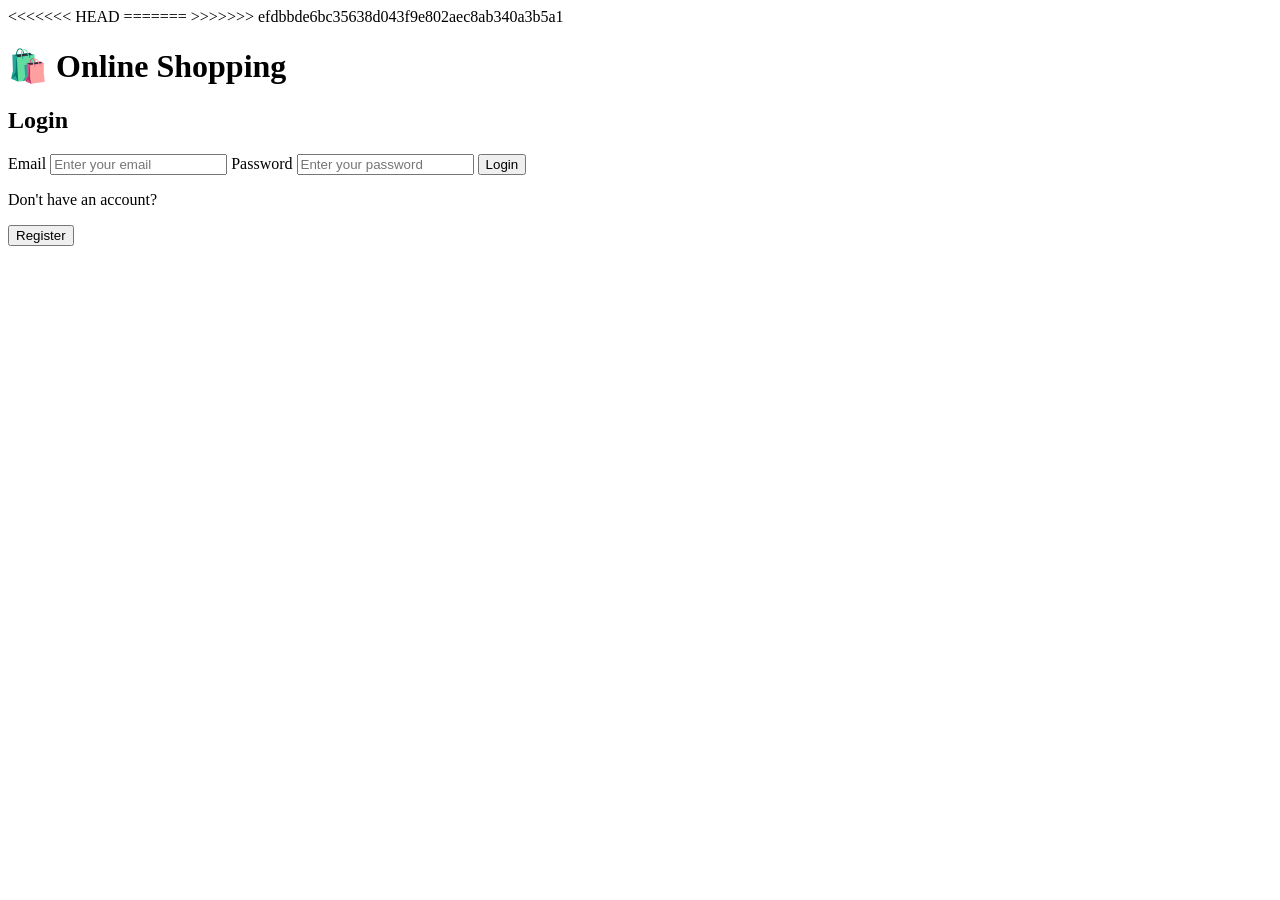
==== index.html @ c3b37308 "Swathi's Mart Project" ====
<!DOCTYPE html>
<html>
<head>
<<<<<<< HEAD
    <title>Online Shopping - Login</title>
    <link rel="stylesheet" href="style.css">
=======
    <title>Online Shopping</title>
>>>>>>> efdbbde6bc35638d043f9e802aec8ab340a3b5a1
</head>

<body>

    <div class="login-container">

        <h1>🛍️ Online Shopping</h1>
        <h2>Login</h2>

        <form onsubmit="login(event)">
            <label>Email</label>
            <input type="email" placeholder="Enter your email" required>

            <label>Password</label>
            <input type="password" placeholder="Enter your password"required>

            <button type="submit">Login</button>
        </form>
        </div>

    <script src="script.js"></script>
</body>
</html>

        <p>Don't have an account?</p>
        <button class="register-btn">Register</button>

    </div>

</body>
</html>
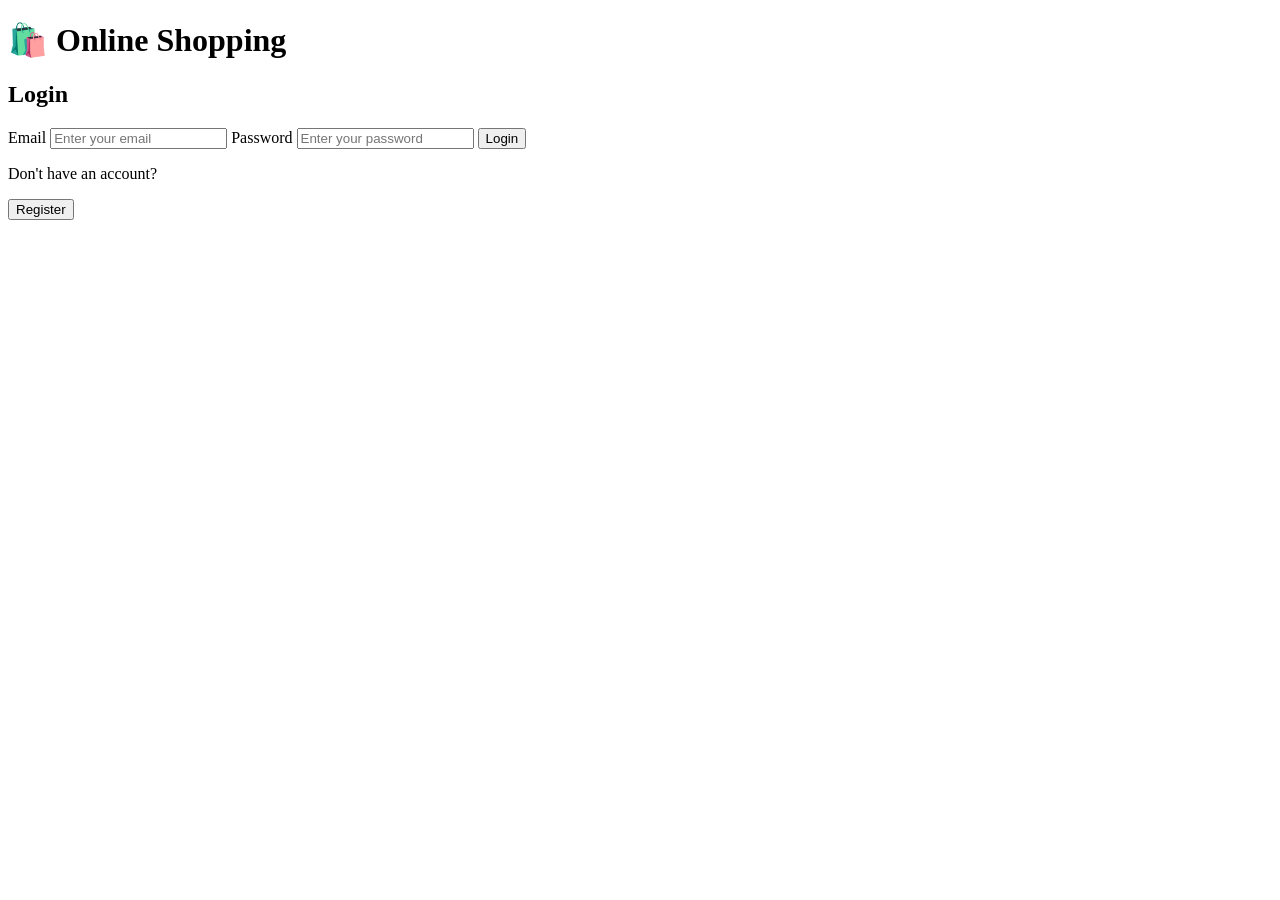
==== commit d1a82ad4: "added login page" ====
--- a/index.html
+++ b/index.html
@@ -1,12 +1,9 @@
 <!DOCTYPE html>
 <html>
+
 <head>
-<<<<<<< HEAD
     <title>Online Shopping - Login</title>
     <link rel="stylesheet" href="style.css">
-=======
-    <title>Online Shopping</title>
->>>>>>> efdbbde6bc35638d043f9e802aec8ab340a3b5a1
 </head>
 
 <body>
@@ -17,24 +14,24 @@
         <h2>Login</h2>
 
         <form onsubmit="login(event)">
+
             <label>Email</label>
             <input type="email" placeholder="Enter your email" required>
 
             <label>Password</label>
-            <input type="password" placeholder="Enter your password"required>
+            <input type="password" placeholder="Enter your password" required>
 
             <button type="submit">Login</button>
+
         </form>
-        </div>
-
-    <script src="script.js"></script>
-</body>
-</html>
 
         <p>Don't have an account?</p>
         <button class="register-btn">Register</button>
 
     </div>
 
+    <!-- IMPORTANT -->
+    <script src="script.js"></script>
+
 </body>
 </html>
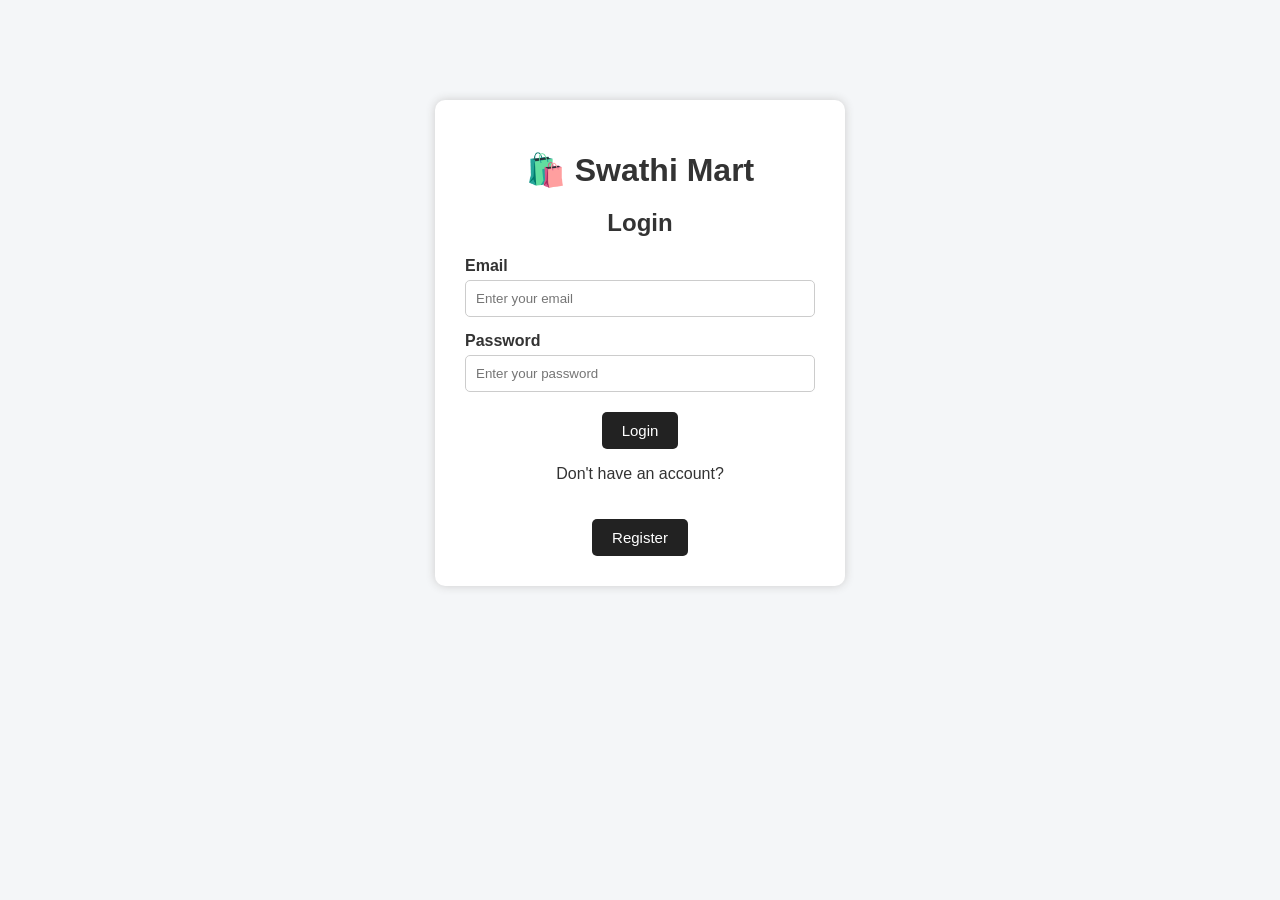
==== commit 8df16351: "Resolved conflicts in gitignore and pom.xml" ====
--- a/index.html
+++ b/index.html
@@ -2,7 +2,8 @@
 <html>
 
 <head>
-    <title>Online Shopping - Login</title>
+    <meta charset="UTF-8">
+    <title>Swathi Mart- Login</title>
     <link rel="stylesheet" href="style.css">
 </head>
 
@@ -10,7 +11,7 @@
 
     <div class="login-container">
 
-        <h1>🛍️ Online Shopping</h1>
+        <h1>🛍️ Swathi Mart</h1>
         <h2>Login</h2>
 
         <form onsubmit="login(event)">
@@ -26,12 +27,15 @@
         </form>
 
         <p>Don't have an account?</p>
-        <button class="register-btn">Register</button>
+
+        <a href="register.html">
+            <button type="button">Register</button>
+        </a>
 
     </div>
 
-    <!-- IMPORTANT -->
-    <script src="script.js"></script>
+    <script src="Script.js"></script>
 
 </body>
+
 </html>
--- a/style.css
+++ b/style.css
@@ -0,0 +1,117 @@
+/* ===== General ===== */
+
+body {
+    margin: 0;
+    font-family: Arial, sans-serif;
+    background-color: #f4f6f8;
+    color: #333;
+}
+
+/* ===== Header ===== */
+
+header {
+    background-color: #222;
+    color: white;
+    padding: 20px;
+    text-align: center;
+}
+
+header h1 {
+    margin: 0 0 15px;
+}
+
+nav a {
+    color: white;
+    text-decoration: none;
+    margin: 0 15px;
+    font-weight: bold;
+}
+
+nav a:hover {
+    text-decoration: underline;
+}
+
+/* ===== Login Page ===== */
+
+.login-container {
+    width: 350px;
+    margin: 100px auto;
+    padding: 30px;
+    background-color: white;
+    border-radius: 10px;
+    box-shadow: 0 0 10px #ccc;
+    text-align: center;
+}
+
+.login-container h1 {
+    margin-bottom: 10px;
+}
+
+.login-container label {
+    display: block;
+    text-align: left;
+    margin-top: 15px;
+    font-weight: bold;
+}
+
+.login-container input {
+    width: 100%;
+    padding: 10px;
+    margin-top: 5px;
+    box-sizing: border-box;
+    border: 1px solid #ccc;
+    border-radius: 5px;
+}
+
+/* ===== Buttons ===== */
+
+button {
+    margin-top: 20px;
+    padding: 10px 20px;
+    border: none;
+    border-radius: 5px;
+    background-color: #222;
+    color: white;
+    cursor: pointer;
+    font-size: 15px;
+}
+
+button:hover {
+    background-color: #444;
+}
+
+.register-btn {
+    margin-top: 5px;
+}
+
+/* ===== Home Page ===== */
+
+main {
+    padding: 40px;
+    text-align: center;
+}
+
+.products {
+    display: flex;
+    justify-content: center;
+    gap: 25px;
+    flex-wrap: wrap;
+    margin-top: 30px;
+}
+
+.product {
+    width: 220px;
+    padding: 25px;
+    background-color: white;
+    border-radius: 10px;
+    box-shadow: 0 0 8px #ccc;
+}
+
+.product h3 {
+    margin-top: 0;
+}
+
+.product p {
+    font-size: 18px;
+    font-weight: bold;
+}
